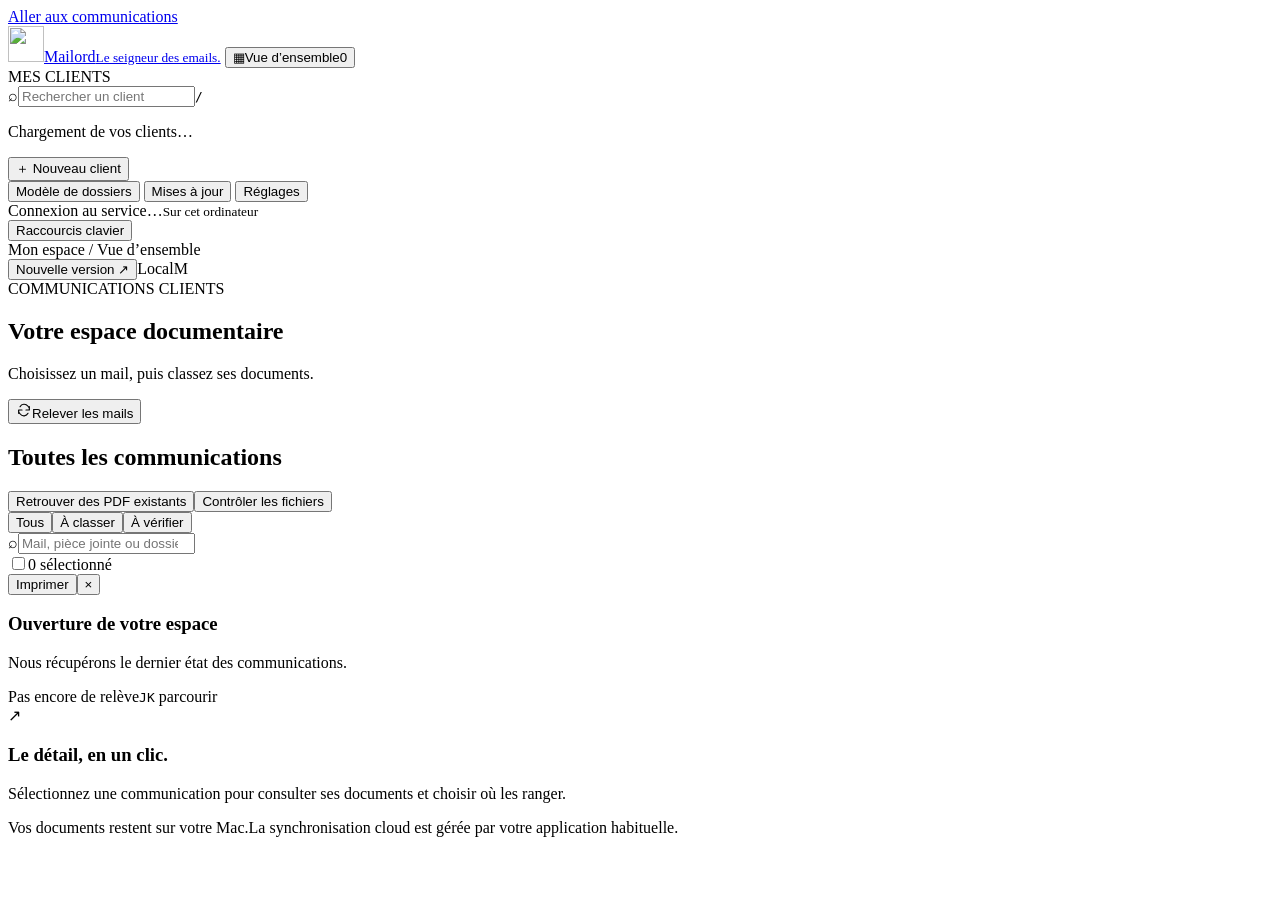
==== mailord/static/index.html @ e4cb231d "feat(mailord): rename product, package and runtime tooling (REQ-01)" ====
<!doctype html>
<html lang="fr">
<head>
  <meta charset="utf-8">
  <meta name="viewport" content="width=device-width, initial-scale=1">
  <meta name="color-scheme" content="light">
  <meta name="theme-color" content="#f6f7f2">
  <title>Mailord · Mon espace</title>
  <meta name="application-name" content="Mailord">
  <meta name="description" content="Mailord — Le seigneur des emails. Classement et impression de vos communications, sur votre Mac.">
  <link rel="icon" type="image/svg+xml" href="/static/mailord.svg">
  <link rel="stylesheet" href="/static/style.css">
  <script src="/static/app.js" defer></script>
</head>
<body>
  <a class="skip-link" href="#main">Aller aux communications</a>
  <div class="app-shell">
    <aside class="sidebar" aria-label="Navigation principale">
      <a class="brand" href="/" aria-label="Mailord, accueil"><img class="brand-mark" src="/static/mailord.svg" width="36" height="36" alt=""><span>Mailord<small>Le seigneur des emails.</small></span></a>
      <button class="nav-item active" id="all-clients" data-action="all-clients"><span class="nav-icon" aria-hidden="true">▦</span>Vue d’ensemble<span id="all-count" class="count">0</span></button>
      <div class="nav-heading"><span>MES CLIENTS</span></div>
      <label class="search-field sidebar-search"><span aria-hidden="true">⌕</span><input id="client-search" type="search" placeholder="Rechercher un client" aria-label="Rechercher un client" autocomplete="off"><kbd>/</kbd></label>
      <nav id="client-list" class="client-list" aria-label="Clients"><p class="subtle small loading-text">Chargement de vos clients…</p></nav>
      <button class="add-client" data-action="new-client"><span aria-hidden="true">＋</span> Nouveau client</button>
      <div class="sidebar-bottom">
        <button class="sidebar-tool" data-action="template" aria-label="Modèle de dossiers"><span class="sidebar-tool-icon icon-folder-tree" aria-hidden="true"></span><span class="sidebar-tooltip" aria-hidden="true">Modèle de dossiers</span></button>
        <button class="sidebar-tool" id="updates-nav" data-action="updates" aria-label="Mises à jour"><span class="sidebar-tool-icon icon-refresh" aria-hidden="true"></span><span class="sidebar-tooltip" aria-hidden="true">Mises à jour</span><span class="update-dot hidden" id="updates-dot" aria-label="Nouvelle version disponible"></span></button>
        <button class="sidebar-tool" data-action="settings" aria-label="Réglages"><span class="sidebar-tool-icon icon-settings" aria-hidden="true"></span><span class="sidebar-tooltip" aria-hidden="true">Réglages</span></button>
        <div class="local-status" tabindex="0" role="status" aria-labelledby="connection-label"><span id="connection-dot" class="status-dot" aria-hidden="true"></span><div id="connection-label" class="sidebar-tooltip">Connexion au service…<small>Sur cet ordinateur</small></div></div>
        <button class="sidebar-tool" data-action="shortcuts" aria-label="Raccourcis clavier"><span class="sidebar-tool-icon icon-help" aria-hidden="true"></span><span class="sidebar-tooltip" aria-hidden="true">Raccourcis clavier</span></button>
      </div>
    </aside>
    <main id="main" tabindex="-1">
      <header class="topbar"><div class="breadcrumb">Mon espace <span>/</span> <span id="breadcrumb-current">Vue d’ensemble</span></div><div class="topbar-right"><button class="button small update-topbar hidden" id="update-available-button" data-action="updates">Nouvelle version ↗</button><span id="mode-label" class="mode-label">Local</span><span class="avatar" title="Espace local Mailord" aria-label="Espace local Mailord">M</span></div></header>
      <div class="page-content">
        <section class="page-heading"><div><div class="eyebrow">COMMUNICATIONS CLIENTS</div><h1 id="page-title">Votre espace documentaire</h1><p id="page-subtitle">Choisissez un mail, puis classez ses documents.</p></div><button class="button primary" id="sync-button" data-action="sync"><svg width="16" height="16" viewBox="0 0 24 24" aria-hidden="true"><path d="M20 7v5h-5M4 17v-5h5M6.1 7a7 7 0 0 1 11.6-1L20 9M4 15l2.3 3A7 7 0 0 0 18 17" fill="none" stroke="currentColor" stroke-width="1.8" stroke-linecap="round" stroke-linejoin="round"/></svg>Relever les mails</button></section>
        <div id="update-banner" class="notice hidden" role="status"></div>
        <div id="global-error" class="notice error hidden" role="alert"></div>
        <div id="context-notice" class="notice hidden"></div>
        <section id="summary" class="summary-grid" aria-label="Résumé du suivi"></section>
        <div class="section-heading"><div><h2 id="list-heading">Toutes les communications</h2><span id="message-count" class="subtle small"></span></div><div class="section-actions"><button class="button quiet small hidden" id="client-history" data-action="history">Retrouver des PDF existants</button><button class="button quiet small" data-action="process" title="Vérifier les fichiers et reprendre les exports en échec">Contrôler les fichiers</button></div></div>
        <section class="workbench" aria-label="Communications et aperçu">
          <div class="mail-panel">
            <div class="mail-toolbar"><div class="filter-tabs" role="group" aria-label="Filtrer les communications"><button data-filter="all" class="filter active" aria-pressed="true">Tous</button><button data-filter="pending" class="filter" aria-pressed="false">À classer <span id="pending-count"></span></button><button data-filter="error" class="filter" aria-pressed="false">À vérifier <span id="error-count"></span></button></div><label class="search-field mail-search"><span aria-hidden="true">⌕</span><input id="message-search" type="search" aria-label="Rechercher un mail ou un document" placeholder="Mail, pièce jointe ou dossier…" autocomplete="off"></label></div>
            <div id="bulk-toolbar" class="bulk-toolbar hidden"><label><input id="select-all" type="checkbox" aria-label="Sélectionner tous les mails affichés"><span id="selected-count">0 sélectionné</span></label><div><button class="button small quiet" data-action="print">Imprimer</button><button class="icon-button" data-action="clear-selection" title="Effacer la sélection" aria-label="Effacer la sélection">×</button></div></div>
            <div id="message-list" class="message-list" aria-label="Liste des mails"><div class="empty-state"><span class="spinner" aria-hidden="true"></span><h3>Ouverture de votre espace</h3><p>Nous récupérons le dernier état des communications.</p></div></div>
            <div class="list-footer"><span id="last-scan">Pas encore de relève</span><span class="keyboard-hint"><kbd>J</kbd><kbd>K</kbd> parcourir</span></div>
          </div>
          <aside id="detail-panel" class="detail-panel" aria-label="Détail de la communication"><div class="empty-state detail-empty"><span class="empty-icon" aria-hidden="true">↗</span><h3>Le détail, en un clic.</h3><p>Sélectionnez une communication pour consulter ses documents et choisir où les ranger.</p></div></aside>
        </section>
        <footer class="page-footer"><span><span class="tiny-dot"></span>Vos documents restent sur votre Mac.</span><span>La synchronisation cloud est gérée par votre application habituelle.</span></footer>
      </div>
    </main>
  </div>
  <div id="toast-region" class="toast-region" aria-live="polite" aria-atomic="true"></div>
  <dialog id="modal" class="modal" aria-labelledby="modal-title"><div id="modal-content"></div></dialog>
</body>
</html>
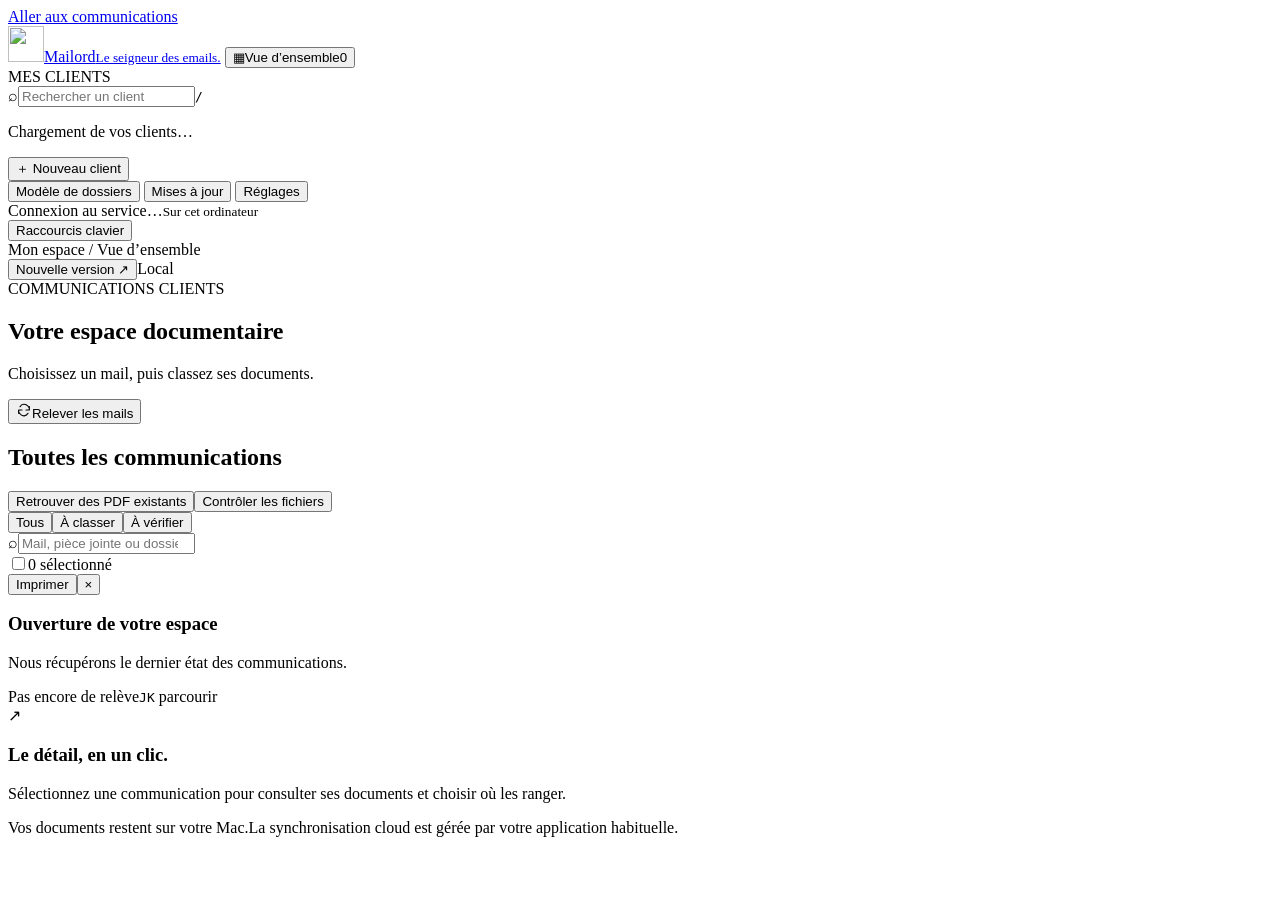
==== commit 73c66d83: "fix(mailord-rename): ignore ancestor updates and remove local avatar (REQ-01)" ====
--- a/mailord/static/index.html
+++ b/mailord/static/index.html
@@ -31,7 +31,7 @@
       </div>
     </aside>
     <main id="main" tabindex="-1">
-      <header class="topbar"><div class="breadcrumb">Mon espace <span>/</span> <span id="breadcrumb-current">Vue d’ensemble</span></div><div class="topbar-right"><button class="button small update-topbar hidden" id="update-available-button" data-action="updates">Nouvelle version ↗</button><span id="mode-label" class="mode-label">Local</span><span class="avatar" title="Espace local Mailord" aria-label="Espace local Mailord">M</span></div></header>
+      <header class="topbar"><div class="breadcrumb">Mon espace <span>/</span> <span id="breadcrumb-current">Vue d’ensemble</span></div><div class="topbar-right"><button class="button small update-topbar hidden" id="update-available-button" data-action="updates">Nouvelle version ↗</button><span id="mode-label" class="mode-label">Local</span></div></header>
       <div class="page-content">
         <section class="page-heading"><div><div class="eyebrow">COMMUNICATIONS CLIENTS</div><h1 id="page-title">Votre espace documentaire</h1><p id="page-subtitle">Choisissez un mail, puis classez ses documents.</p></div><button class="button primary" id="sync-button" data-action="sync"><svg width="16" height="16" viewBox="0 0 24 24" aria-hidden="true"><path d="M20 7v5h-5M4 17v-5h5M6.1 7a7 7 0 0 1 11.6-1L20 9M4 15l2.3 3A7 7 0 0 0 18 17" fill="none" stroke="currentColor" stroke-width="1.8" stroke-linecap="round" stroke-linejoin="round"/></svg>Relever les mails</button></section>
         <div id="update-banner" class="notice hidden" role="status"></div>
